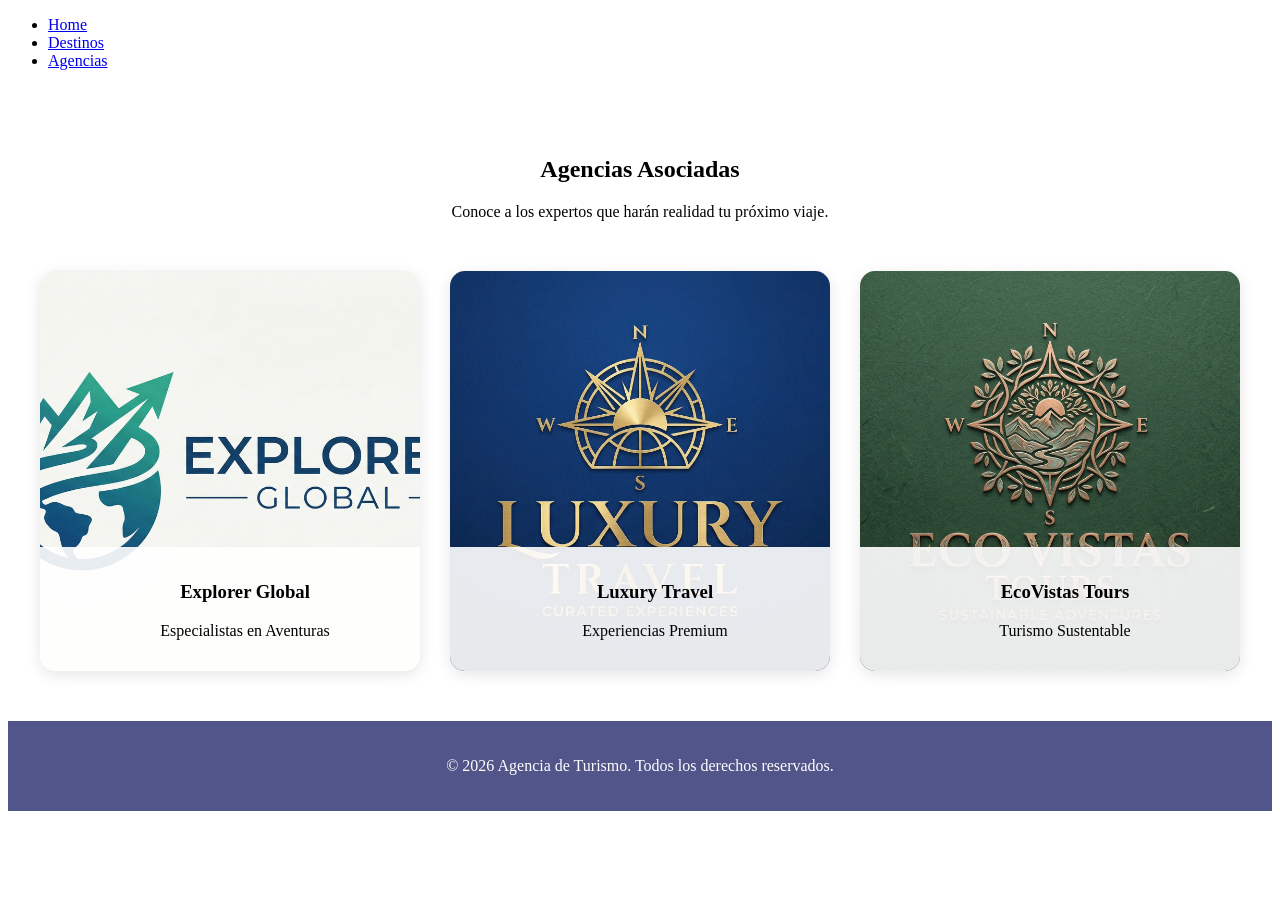
==== vistas/agencias.html @ d2ac1f7f "Agregada página de agencias con efecto flip y sistema de rating" ====
<!DOCTYPE html>
<html lang="es">
<head>
    <meta charset="UTF-8">
    <meta name="viewport" content="width=device-width, initial-scale=1.0">
    <title>Nuestras Agencias - Turismo</title>
    <!-- Mantenemos coherencia con los estilos base -->
    <link rel="stylesheet" href="../css/home.css">
    <link rel="stylesheet" href="../css/footer.css">
    <link rel="stylesheet" href="../css/agencias.css">
    <!-- FontAwesome para las estrellas e iconos -->
    <link rel="stylesheet" href="https://cdnjs.cloudflare.com/ajax/libs/font-awesome/6.4.0/css/all.min.css">
</head>
<body>
    <header>
        <nav>
            <ul>
                <li><a href="home.html">Home</a></li>
                <li><a href="destinos.html">Destinos</a></li>
                <li><a href="#">Agencias</a></li>
            </ul>
        </nav>
    </header>

    <main class="contenedor-agencias">
        <section class="titulo-seccion">
            <h1>Agencias Asociadas</h1>
            <p>Conoce a los expertos que harán realidad tu próximo viaje.</p>
        </section>

        <section class="grid-agencias">
            
            <!-- Agencia 1 -->
            <article class="flip-card">
                <div class="flip-card-inner">
                    <!-- Frente de la tarjeta -->
                    <div class="flip-card-front">
                        <img src="../recursos/imagenes/agencia1.jpg" alt="Agencia Explorer">
                        <div class="info-front">
                            <h3>Explorer Global</h3>
                            <p>Especialistas en Aventuras</p>
                        </div>
                    </div>
                    <!-- Dorso de la tarjeta -->
                    <div class="flip-card-back">
                        <h3>Detalles de Agencia</h3>
                        <ul>
                            <li><i class="fas fa-map-marker-alt"></i> Buenos Aires, ARG</li>
                            <li><i class="fas fa-plane"></i> +500 destinos</li>
                            <li><i class="fas fa-clock"></i> Lun - Vie: 9h a 18h</li>
                        </ul>
                        
                        <!-- Sistema de Rating CSS -->
                        <div class="rating-sistema">
                            <p>Calificación:</p>
                            <div class="estrellas">
                                <input type="radio" name="rating1" id="star1-5"><label for="star1-5">★</label>
                                <input type="radio" name="rating1" id="star1-4"><label for="star1-4">★</label>
                                <input type="radio" name="rating1" id="star1-3" checked><label for="star1-3">★</label>
                                <input type="radio" name="rating1" id="star1-2"><label for="star1-2">★</label>
                                <input type="radio" name="rating1" id="star1-1"><label for="star1-1">★</label>
                            </div>
                        </div>
                        <button class="btn-contacto">Contactar</button>
                    </div>
                </div>
            </article>

            <!-- Agencia 2 -->
            <article class="flip-card">
                <div class="flip-card-inner">
                    <div class="flip-card-front">
                        <img src="../recursos/imagenes/agencia2.jpg" alt="Agencia Luxury">
                        <div class="info-front">
                            <h3>Luxury Travel</h3>
                            <p>Experiencias Premium</p>
                        </div>
                    </div>
                    <div class="flip-card-back">
                        <h3>Detalles de Agencia</h3>
                        <ul>
                            <li><i class="fas fa-map-marker-alt"></i> Madrid, ESP</li>
                            <li><i class="fas fa-crown"></i> Hoteles 5 Estrellas</li>
                            <li><i class="fas fa-headset"></i> Soporte 24/7</li>
                        </ul>
                        <div class="rating-sistema">
                            <p>Calificación:</p>
                            <div class="estrellas">
                                <input type="radio" name="rating2" id="star2-5"><label for="star2-5">★</label>
                                <input type="radio" name="rating2" id="star2-4" checked><label for="star2-4">★</label>
                                <input type="radio" name="rating2" id="star2-3"><label for="star2-3">★</label>
                                <input type="radio" name="rating2" id="star2-2"><label for="star2-2">★</label>
                                <input type="radio" name="rating2" id="star2-1"><label for="star2-1">★</label>
                            </div>
                        </div>
                        <button class="btn-contacto">Contactar</button>
                    </div>
                </div>
            </article>
        

            <article class="flip-card">
                <div class="flip-card-inner">
                    <div class="flip-card-front">
                        <img src="../recursos/imagenes/agencia3.jpg" alt="Agencia EcoVistas">
                        <div class="info-front">
                            <h3>EcoVistas Tours</h3>
                            <p>Turismo Sustentable</p>
                        </div>
                    </div>
                    <div class="flip-card-back">
                        <h3>Detalles de Agencia</h3>
                        <ul>
                            <li><i class="fas fa-map-marker-alt"></i> San José, CRI</li>
                            <li><i class="fas fa-leaf"></i> Carbono Neutral</li>
                            <li><i class="fas fa-tree"></i> Guías Certificados</li>
                        </ul>
                        <div class="rating-sistema">
                            <p>Calificación:</p>
                            <div class="estrellas">
                                <input type="radio" name="rating3" id="star3-5" checked><label for="star3-5">★</label>
                                <input type="radio" name="rating3" id="star3-4"><label for="star3-4">★</label>
                                <input type="radio" name="rating3" id="star3-3"><label for="star3-3">★</label>
                                <input type="radio" name="rating3" id="star3-2"><label for="star3-2">★</label>
                                <input type="radio" name="rating3" id="star3-1"><label for="star3-1">★</label>
                            </div>
                        </div>
                        <button class="btn-contacto">Contactar</button>
                    </div>
                </div>
            </article>

        </section>
    </main>

    <footer class="footer-contenedor">
        <!-- Reutilizar el contenido del footer del home -->
        <p>&copy; 2026 Agencia de Turismo. Todos los derechos reservados.</p>
    </footer>
</body>
</html>
---- css/home.css ----
.hero {
    position: relative;
    height: 50vh;
    overflow: hidden;
    display: flex;
    align-items: center;
    justify-content: center;
    text-align: center;
}

.video-hero {
    position: absolute;
    top: 0;
    left: 0;
    width: 100%;
    height: 100%;
    object-fit: cover;
    z-index: -1;
}

.hero-contenido {
    color: white;
    text-shadow: 2px 2px 5px rgba(0, 0, 0, 0.7);

    animation: subirYDesvanecer 1.5s ease-out forwards;

    opacity: 0;
    transform: translateY(60px);
}

@keyframes subirYDesvanecer {
    0% {
        opacity: 0;
        transform: translateY(60px);
    }

    100% {
        opacity: 1;
        transform: translateY(0);
    }
}

.btn {
    background-color: #37393a;
    color: white;
    border: none;
    padding: 8px 16px;
    border-radius: 6px;
    cursor: pointer;
    font-weight: bold;
    font-family: inherit;
    transition: background-color 0.2s ease, transform 0.1s ease;
}
---- css/footer.css ----
.footer-contenedor {
    background-color: #515589;
    color: white;
    padding: 20px;
    text-align: center;
}

.mapa-contenedor {
    width: 100%;
    height: 400px;
    overflow: hidden;
}

.mapa-contenedor iframe {
    width: 100%;
    height: 100%;
    border: 0;
}
---- css/agencias.css ----
.contenedor-agencias {
    padding: 50px 20px;
    max-width: 1200px;
    margin: 0 auto;
}

.titulo-seccion {
    text-align: center;
    margin-bottom: 50px;
}

.grid-agencias {
    display: grid;
   
    grid-template-columns: repeat(auto-fit, minmax(300px, 1fr));
    gap: 30px;
    justify-content: center; /* Centra las tarjetas si sobra espacio */
}
/* =========================================
   EFECTO FLIP CARD
   ========================================= */
.flip-card {
    background-color: transparent;
    width: 100%;
    height: 400px;
    perspective: 1000px; /* Necesario para el efecto 3D */
}

.flip-card-inner {
    position: relative;
    width: 100%;
    height: 100%;
    text-align: center;
    transition: transform 0.8s;
    transform-style: preserve-3d;
}

.flip-card:hover .flip-card-inner {
    transform: rotateY(180deg);
}

.flip-card-front, .flip-card-back {
    position: absolute;
    width: 100%;
    height: 100%;
    -webkit-backface-visibility: hidden; /* Oculta la parte de atrás al girar */
    backface-visibility: hidden;
    border-radius: 15px;
    box-shadow: 0 4px 15px rgba(0,0,0,0.1);
    overflow: hidden;
}

.flip-card-front {
    background-color: #fff;
    color: black;
}

.flip-card-front img {
    width: 100%;
    height: 100%;
    object-fit: cover;
}

.info-front {
    position: absolute;
    bottom: 0;
    width: 100%;
    background: rgba(255, 255, 255, 0.9);
    padding: 15px;
}

.flip-card-back {
    background-color: #007bff;
    color: white;
    transform: rotateY(180deg);
    padding: 30px;
    display: flex;
    flex-direction: column;
    justify-content: center;
    align-items: center;
}

.flip-card-back h3 { margin-bottom: 20px; }

.flip-card-back ul {
    list-style: none;
    padding: 0;
    text-align: left;
    margin-bottom: 25px;
}

.flip-card-back li {
    margin-bottom: 10px;
    font-size: 0.95em;
}

.flip-card-back li i { margin-right: 10px; }

/* =========================================
   SISTEMA DE RATING (STARS)
   ========================================= */
.rating-sistema {
    margin-bottom: 20px;
}

.estrellas {
    display: flex;
    flex-direction: row-reverse; /* Para que el hover funcione de izquierda a derecha */
    justify-content: center;
}

.estrellas input {
    display: none;
}

.estrellas label {
    font-size: 30px;
    color: #ffd700;
    cursor: pointer;
    transition: color 0.2s, transform 0.2s;
}

/* Animación al hacer hover o seleccionar */
.estrellas label:hover,
.estrellas label:hover ~ label,
.estrellas input:checked ~ label {
    color: #ff9800;
    transform: scale(1.2);
}

/* =========================================
   BOTONES
   ========================================= */
.btn-contacto {
    padding: 10px 25px;
    background: white;
    color: #007bff;
    border: none;
    border-radius: 25px;
    font-weight: bold;
    cursor: pointer;
    transition: background 0.3s;
}

.btn-contacto:hover {
    background: #f0f0f0;
}
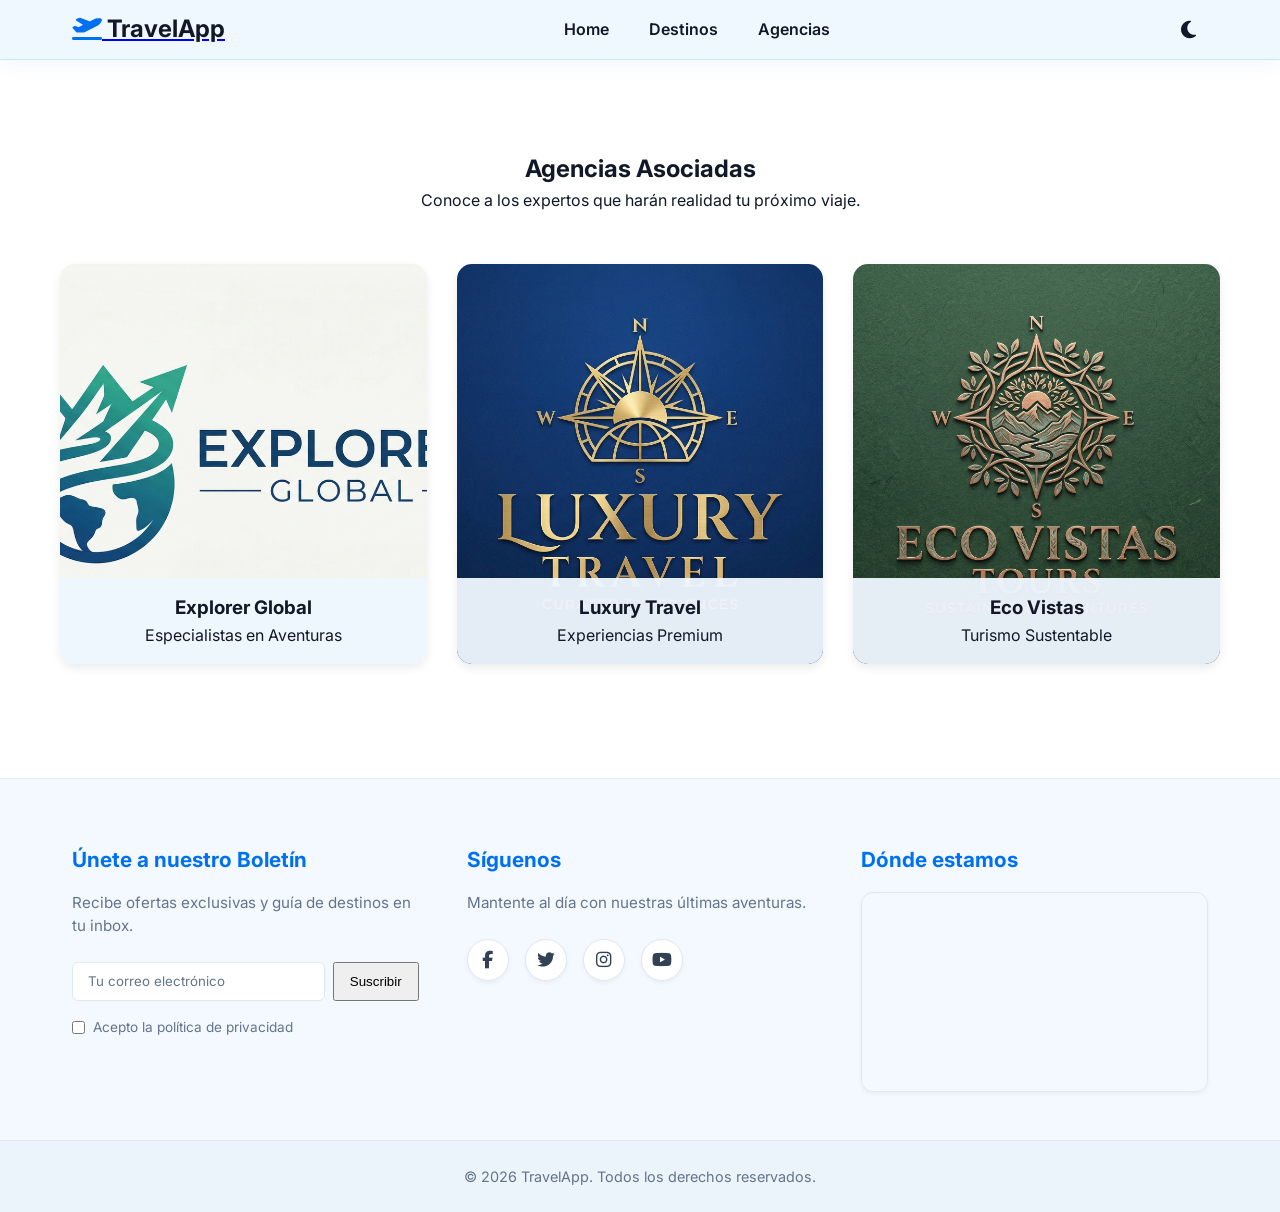
==== commit a968d799: "Se añade el estilo a las paginas de destinos y agencias" ====
--- a/vistas/agencias.html
+++ b/vistas/agencias.html
@@ -4,44 +4,54 @@
     <meta charset="UTF-8">
     <meta name="viewport" content="width=device-width, initial-scale=1.0">
     <title>Nuestras Agencias - Turismo</title>
-    <!-- Mantenemos coherencia con los estilos base -->
-    <link rel="stylesheet" href="../css/home.css">
+    <!-- Estilos base, navegación y footer del Home -->
+    <link rel="stylesheet" href="../css/general.css">
+    <link rel="stylesheet" href="../css/nav.css">
+    <link rel="stylesheet" href="../css/agencias.css">
     <link rel="stylesheet" href="../css/footer.css">
-    <link rel="stylesheet" href="../css/agencias.css">
-    <!-- FontAwesome para las estrellas e iconos -->
     <link rel="stylesheet" href="https://cdnjs.cloudflare.com/ajax/libs/font-awesome/6.4.0/css/all.min.css">
+    <!-- Script de Modo Oscuro -->
+    <script src="../scripts/modo-oscuro.js" defer></script>
 </head>
 <body>
     <header>
-        <nav>
-            <ul>
-                <li><a href="home.html">Home</a></li>
-                <li><a href="destinos.html">Destinos</a></li>
-                <li><a href="#">Agencias</a></li>
-            </ul>
+        <nav class="nav-principal">
+            <div class="nav-container">
+                <a href="home.html" class="logo">
+                    <!-- Puedes poner un icono o imagen de logo aca -->
+                    <h2><i class="fas fa-plane-departure" style="color: var(--primary-color);"></i> TravelApp</h2>
+                </a>
+                <ul class="nav-links">
+                    <li><a href="home.html">Home</a></li>
+                    <li><a href="destinos.html">Destinos</a></li>
+                    <li><a href="agencias.html">Agencias</a></li>
+                </ul>
+                <div class="nav-acciones">
+                    <button class="btn-tema" id="btn-tema" aria-label="Cambiar modo de tema">
+                        <i class="fas fa-moon"></i>
+                    </button>
+                </div>
+            </div>
         </nav>
     </header>
 
-    <main class="contenedor-agencias">
+    <main class="contenedor-agencias" style="margin-top: 100px;">
         <section class="titulo-seccion">
             <h1>Agencias Asociadas</h1>
             <p>Conoce a los expertos que harán realidad tu próximo viaje.</p>
         </section>
 
         <section class="grid-agencias">
-            
             <!-- Agencia 1 -->
             <article class="flip-card">
                 <div class="flip-card-inner">
-                    <!-- Frente de la tarjeta -->
                     <div class="flip-card-front">
-                        <img src="../recursos/imagenes/agencia1.jpg" alt="Agencia Explorer">
+                        <img src="../recursos/imagenes/agencia1.jpg" alt="Agencia Explorer" onerror="this.src='https://images.unsplash.com/photo-1522202176988-66273c2fd55f?q=80&w=600'">
                         <div class="info-front">
                             <h3>Explorer Global</h3>
                             <p>Especialistas en Aventuras</p>
                         </div>
                     </div>
-                    <!-- Dorso de la tarjeta -->
                     <div class="flip-card-back">
                         <h3>Detalles de Agencia</h3>
                         <ul>
@@ -49,16 +59,14 @@
                             <li><i class="fas fa-plane"></i> +500 destinos</li>
                             <li><i class="fas fa-clock"></i> Lun - Vie: 9h a 18h</li>
                         </ul>
-                        
-                        <!-- Sistema de Rating CSS -->
                         <div class="rating-sistema">
                             <p>Calificación:</p>
                             <div class="estrellas">
-                                <input type="radio" name="rating1" id="star1-5"><label for="star1-5">★</label>
-                                <input type="radio" name="rating1" id="star1-4"><label for="star1-4">★</label>
-                                <input type="radio" name="rating1" id="star1-3" checked><label for="star1-3">★</label>
-                                <input type="radio" name="rating1" id="star1-2"><label for="star1-2">★</label>
-                                <input type="radio" name="rating1" id="star1-1"><label for="star1-1">★</label>
+                                <input type="radio" name="r1" id="e5-1"><label for="e5-1">★</label>
+                                <input type="radio" name="r1" id="e4-1"><label for="e4-1">★</label>
+                                <input type="radio" name="r1" id="e3-1" checked><label for="e3-1">★</label>
+                                <input type="radio" name="r1" id="e2-1"><label for="e2-1">★</label>
+                                <input type="radio" name="r1" id="e1-1"><label for="e1-1">★</label>
                             </div>
                         </div>
                         <button class="btn-contacto">Contactar</button>
@@ -70,7 +78,7 @@
             <article class="flip-card">
                 <div class="flip-card-inner">
                     <div class="flip-card-front">
-                        <img src="../recursos/imagenes/agencia2.jpg" alt="Agencia Luxury">
+                        <img src="../recursos/imagenes/agencia2.jpg" alt="Agencia Luxury" onerror="this.src='https://images.unsplash.com/photo-1556761175-5973dc0f32b7?q=80&w=600'">
                         <div class="info-front">
                             <h3>Luxury Travel</h3>
                             <p>Experiencias Premium</p>
@@ -86,43 +94,11 @@
                         <div class="rating-sistema">
                             <p>Calificación:</p>
                             <div class="estrellas">
-                                <input type="radio" name="rating2" id="star2-5"><label for="star2-5">★</label>
-                                <input type="radio" name="rating2" id="star2-4" checked><label for="star2-4">★</label>
-                                <input type="radio" name="rating2" id="star2-3"><label for="star2-3">★</label>
-                                <input type="radio" name="rating2" id="star2-2"><label for="star2-2">★</label>
-                                <input type="radio" name="rating2" id="star2-1"><label for="star2-1">★</label>
-                            </div>
-                        </div>
-                        <button class="btn-contacto">Contactar</button>
-                    </div>
-                </div>
-            </article>
-        
-
-            <article class="flip-card">
-                <div class="flip-card-inner">
-                    <div class="flip-card-front">
-                        <img src="../recursos/imagenes/agencia3.jpg" alt="Agencia EcoVistas">
-                        <div class="info-front">
-                            <h3>EcoVistas Tours</h3>
-                            <p>Turismo Sustentable</p>
-                        </div>
-                    </div>
-                    <div class="flip-card-back">
-                        <h3>Detalles de Agencia</h3>
-                        <ul>
-                            <li><i class="fas fa-map-marker-alt"></i> San José, CRI</li>
-                            <li><i class="fas fa-leaf"></i> Carbono Neutral</li>
-                            <li><i class="fas fa-tree"></i> Guías Certificados</li>
-                        </ul>
-                        <div class="rating-sistema">
-                            <p>Calificación:</p>
-                            <div class="estrellas">
-                                <input type="radio" name="rating3" id="star3-5" checked><label for="star3-5">★</label>
-                                <input type="radio" name="rating3" id="star3-4"><label for="star3-4">★</label>
-                                <input type="radio" name="rating3" id="star3-3"><label for="star3-3">★</label>
-                                <input type="radio" name="rating3" id="star3-2"><label for="star3-2">★</label>
-                                <input type="radio" name="rating3" id="star3-1"><label for="star3-1">★</label>
+                                <input type="radio" name="r2" id="e5-2" checked><label for="e5-2">★</label>
+                                <input type="radio" name="r2" id="e4-2"><label for="e4-2">★</label>
+                                <input type="radio" name="r2" id="e3-2"><label for="e3-2">★</label>
+                                <input type="radio" name="r2" id="e2-2"><label for="e2-2">★</label>
+                                <input type="radio" name="r2" id="e1-2"><label for="e1-2">★</label>
                             </div>
                         </div>
                         <button class="btn-contacto">Contactar</button>
@@ -130,12 +106,78 @@
                 </div>
             </article>
 
+            <!-- Agencia 3 -->
+            <article class="flip-card">
+                <div class="flip-card-inner">
+                    <div class="flip-card-front">
+                        <img src="../recursos/imagenes/agencia3.jpg" alt="Agencia EcoVistas" onerror="this.src='https://images.unsplash.com/photo-1469854523086-cc02fe5d8800?q=80&w=600'">
+                        <div class="info-front">
+                            <h3>Eco Vistas</h3>
+                            <p>Turismo Sustentable</p>
+                        </div>
+                    </div>
+                    <div class="flip-card-back">
+                        <h3>Detalles de Agencia</h3>
+                        <ul>
+                            <li><i class="fas fa-map-marker-alt"></i> San José, CR</li>
+                            <li><i class="fas fa-leaf"></i> 100% Ecológico</li>
+                            <li><i class="fas fa-users"></i> Grupos reducidos</li>
+                        </ul>
+                        <div class="rating-sistema">
+                            <p>Calificación:</p>
+                            <div class="estrellas">
+                                <input type="radio" name="r3" id="e5-3"><label for="e5-3">★</label>
+                                <input type="radio" name="r3" id="e4-3" checked><label for="e4-3">★</label>
+                                <input type="radio" name="r3" id="e3-3"><label for="e3-3">★</label>
+                                <input type="radio" name="r3" id="e2-3"><label for="e2-3">★</label>
+                                <input type="radio" name="r3" id="e1-3"><label for="e1-3">★</label>
+                            </div>
+                        </div>
+                        <button class="btn-contacto">Contactar</button>
+                    </div>
+                </div>
+            </article>
         </section>
     </main>
 
-    <footer class="footer-contenedor">
-        <!-- Reutilizar el contenido del footer del home -->
-        <p>&copy; 2026 Agencia de Turismo. Todos los derechos reservados.</p>
+    <footer class="footer-principal">
+        <div class="footer-container">
+            <div class="footer-seccion footer-boletin">
+                <h3>Únete a nuestro Boletín</h3>
+                <p>Recibe ofertas exclusivas y guía de destinos en tu inbox.</p>
+                <form class="form-boletin">
+                    <div class="input-grupo">
+                        <input type="email" placeholder="Tu correo electrónico" required>
+                        <button type="submit" class="btn" style="padding: 10px 15px;">Suscribir</button>
+                    </div>
+                    <label class="checkbox-grupo">
+                        <input type="checkbox" required>
+                        Acepto la política de privacidad
+                    </label>
+                </form>
+            </div>
+            
+            <div class="footer-seccion footer-social">
+                <h3>Síguenos</h3>
+                <p>Mantente al día con nuestras últimas aventuras.</p>
+                <div class="redes-sociales">
+                    <a href="#" class="btn-icon"><i class="fab fa-facebook-f"></i></a>
+                    <a href="#" class="btn-icon"><i class="fab fa-twitter"></i></a>
+                    <a href="#" class="btn-icon"><i class="fab fa-instagram"></i></a>
+                    <a href="#" class="btn-icon"><i class="fab fa-youtube"></i></a>
+                </div>
+            </div>
+
+            <div class="footer-seccion footer-mapa">
+                <h3>Dónde estamos</h3>
+                <div class="mapa-contenedor">
+                    <iframe src="https://www.google.com/maps/embed?pb=!1m18!1m12!1m3!1d13136.06691436155!2d-58.3815704!3d-34.603722!2m3!1f0!2f0!3f0!3m2!1i1024!2i768!4f13.1!3m3!1m2!1s0x95bccacf739efad3%3A0xe543fa0032e3a58e!2sObelisco!5e0!3m2!1ses!2sar!4v1714102875143!5m2!1ses!2sar" allowfullscreen="" loading="lazy"></iframe>
+                </div>
+            </div>
+        </div>
+        <div class="footer-bottom">
+            <p>&copy; 2026 TravelApp. Todos los derechos reservados.</p>
+        </div>
     </footer>
 </body>
 </html>
--- a/css/general.css
+++ b/css/general.css
@@ -0,0 +1,83 @@
+@import url('https://fonts.googleapis.com/css2?family=Inter:wght@300;400;600;700&display=swap');
+
+/* =========================================================================
+   GENERAL.CSS - CONFIGURACIÓN BASE Y TEMA CLARO 
+   ========================================================================= */
+* {
+    margin: 0;
+    padding: 0;
+    box-sizing: border-box;
+}
+
+:root {
+    --primary-color: #0070f3;
+    --primary-hover: #0051a8;
+    --secondary-color: #f7f9fc;
+    --accent-color: #ff3366;
+    --bg-color: #ffffff;
+    --surface-color: #f4f7fb;
+    --text-main: #111827;
+    --text-muted: #6b7280;
+    --border-color: #e5e7eb;
+    --shadow-sm: 0 2px 4px rgba(0, 0, 0, 0.05);
+    --shadow-md: 0 4px 10px rgba(0, 0, 0, 0.08);
+    --shadow-lg: 0 10px 25px rgba(0, 0, 0, 0.1);
+    --header-bg: rgba(240, 248, 255, 0.95);
+    --footer-bg: #f4f9ff;
+    --footer-text-main: #334155;
+    --footer-text-muted: #64748b;
+    --footer-border: #e2e8f0;
+    --footer-surface: #ffffff;
+    --footer-bottom-bg: #ebf3fb;
+    --card-bg: #ffffff;
+    --card-border: #eeeeee;
+    --accent-red: #e63946;
+    --font-family: 'Inter', -apple-system, BlinkMacSystemFont, "Segoe UI", Roboto, sans-serif;
+    --transition-speed: 0.3s;
+}
+
+body {
+    font-family: var(--font-family);
+    background-color: var(--bg-color);
+    color: var(--text-main);
+    line-height: 1.6;
+    /* Transición suave para cuando se cambie tema */
+    transition: background-color var(--transition-speed) ease, color var(--transition-speed) ease;
+}
+
+h1,
+h2,
+h3,
+h4,
+h5,
+h6 {
+    color: var(--text-main);
+    font-weight: 700;
+}
+
+/* =========================================================================
+   TEMA OSCURO
+   Sobrescribe todas las variables claras anteriores
+   ========================================================================= */
+[data-theme="dark"] {
+    --primary-color: #3b82f6;
+    --primary-hover: #60a5fa;
+    --bg-color: #0f172a;
+    --surface-color: #1e293b;
+    --text-main: #f8fafc;
+    --text-muted: #94a3b8;
+    --border-color: #334155;
+    --shadow-sm: 0 2px 4px rgba(0, 0, 0, 0.3);
+    --shadow-md: 0 4px 10px rgba(0, 0, 0, 0.4);
+    --shadow-lg: 0 10px 25px rgba(0, 0, 0, 0.5);
+    --header-bg: rgba(15, 23, 42, 0.85);
+    --footer-bg: #0b1120;
+    --footer-text-main: #e2e8f0;
+    --footer-text-muted: #64748b;
+    --footer-border: #1e293b;
+    --footer-surface: #1e293b;
+    --footer-bottom-bg: #020617;
+    --card-bg: #1e293b;
+    --card-border: #334155;
+    --accent-red: #f87171;
+}
--- a/css/nav.css
+++ b/css/nav.css
@@ -0,0 +1,98 @@
+.nav-principal {
+    background-color: var(--header-bg);
+    backdrop-filter: blur(10px);
+    -webkit-backdrop-filter: blur(10px);
+    position: fixed;
+    width: 100%;
+    top: 0;
+    z-index: 1000;
+    box-shadow: 0 4px 20px rgba(0, 112, 243, 0.06);
+    border-bottom: 1px solid rgba(0, 112, 243, 0.15);
+    transition: all var(--transition-speed) ease;
+}
+
+.nav-container {
+    max-width: 1200px;
+    margin: 0 auto;
+    padding: 0.6rem 2rem;
+    display: flex;
+    justify-content: space-between;
+    align-items: center;
+}
+
+.logo {
+    display: flex;
+    align-items: center;
+}
+
+.logo img {
+    height: 48px;
+    width: auto;
+    object-fit: contain;
+    transition: transform 0.3s ease;
+}
+
+.logo:hover img {
+    transform: scale(1.04);
+}
+
+.nav-links {
+    list-style: none;
+    display: flex;
+    align-items: center;
+    gap: 2.5rem;
+}
+
+.nav-links li a {
+    text-decoration: none;
+    color: var(--text-main);
+    font-weight: 600;
+    font-size: 1rem;
+    position: relative;
+    padding: 0.5rem 0;
+    transition: color var(--transition-speed) ease;
+}
+
+.nav-links li a:hover {
+    color: var(--primary-color);
+}
+
+.nav-links li a::after {
+    content: '';
+    position: absolute;
+    width: 0;
+    height: 2px;
+    bottom: 0;
+    left: 0;
+    background-color: var(--primary-color);
+    transition: width 0.3s ease;
+}
+
+.nav-links li a:hover::after {
+    width: 100%;
+}
+
+.nav-acciones {
+    display: flex;
+    align-items: center;
+}
+
+.btn-tema {
+    background-color: transparent;
+    color: var(--text-main);
+    border: none;
+    font-size: 1.25rem;
+    cursor: pointer;
+    width: 40px;
+    height: 40px;
+    border-radius: 50%;
+    display: flex;
+    align-items: center;
+    justify-content: center;
+    transition: background-color var(--transition-speed), transform 0.2s ease, color var(--transition-speed);
+}
+
+.btn-tema:hover {
+    background-color: var(--border-color);
+    transform: scale(1.1);
+}
--- a/css/agencias.css
+++ b/css/agencias.css
@@ -1,4 +1,3 @@
-
 .contenedor-agencias {
     padding: 50px 20px;
     max-width: 1200px;
@@ -17,6 +16,7 @@
     gap: 30px;
     justify-content: center; /* Centra las tarjetas si sobra espacio */
 }
+
 /* =========================================
    EFECTO FLIP CARD
    ========================================= */
@@ -47,13 +47,13 @@
     -webkit-backface-visibility: hidden; /* Oculta la parte de atrás al girar */
     backface-visibility: hidden;
     border-radius: 15px;
-    box-shadow: 0 4px 15px rgba(0,0,0,0.1);
+    box-shadow: var(--shadow-md);
     overflow: hidden;
 }
 
 .flip-card-front {
-    background-color: #fff;
-    color: black;
+    background-color: var(--card-bg);
+    color: var(--text-main);
 }
 
 .flip-card-front img {
@@ -66,12 +66,14 @@
     position: absolute;
     bottom: 0;
     width: 100%;
-    background: rgba(255, 255, 255, 0.9);
+    background: var(--header-bg);
     padding: 15px;
+    color: var(--text-main);
+    transition: background 0.3s;
 }
 
 .flip-card-back {
-    background-color: #007bff;
+    background-color: var(--primary-color);
     color: white;
     transform: rotateY(180deg);
     padding: 30px;
@@ -135,14 +137,16 @@
 .btn-contacto {
     padding: 10px 25px;
     background: white;
-    color: #007bff;
+    color: var(--primary-color);
     border: none;
     border-radius: 25px;
     font-weight: bold;
+    font-family: var(--font-family);
     cursor: pointer;
-    transition: background 0.3s;
+    transition: background 0.3s, transform 0.3s;
 }
 
 .btn-contacto:hover {
     background: #f0f0f0;
+    transform: translateY(-2px);
 }
--- a/css/footer.css
+++ b/css/footer.css
@@ -1,18 +1,127 @@
-.footer-contenedor {
-    background-color: #515589;
+.footer-principal {
+    background-color: var(--footer-bg);
+    color: var(--footer-text-main);
+    border-top: 1px solid var(--footer-border);
+    padding-top: 4rem;
+    font-family: var(--font-family, inherit);
+    margin-top: 4rem;
+    transition: background-color var(--transition-speed) ease, color var(--transition-speed) ease, border-color var(--transition-speed) ease;
+}
+
+.footer-container {
+    max-width: 1200px;
+    margin: 0 auto;
+    padding: 0 2rem;
+    display: grid;
+
+    grid-template-columns: repeat(auto-fit, minmax(300px, 1fr));
+    gap: 3rem;
+    margin-bottom: 3rem;
+}
+
+.footer-seccion h3 {
+    font-size: 1.3rem;
+    margin-bottom: 1rem;
+    color: var(--primary-color);
+}
+
+.footer-seccion p {
+    color: var(--footer-text-muted);
+    font-size: 0.95rem;
+    margin-bottom: 1.5rem;
+    line-height: 1.5;
+}
+
+.form-boletin .input-grupo {
+    display: flex;
+    margin-bottom: 1rem;
+    gap: 0.5rem;
+}
+
+.form-boletin input[type="email"] {
+    flex: 1;
+    padding: 10px 15px;
+    background-color: var(--footer-surface);
+    color: var(--footer-text-main);
+    border: 1px solid var(--footer-border);
+    border-radius: 6px;
+    font-family: inherit;
+    outline: none;
+    transition: all 0.3s;
+}
+
+.form-boletin input[type="email"]::placeholder {
+    color: var(--footer-text-muted);
+}
+
+.form-boletin input[type="email"]:focus {
+    border-color: var(--primary-color);
+    box-shadow: 0 0 0 2px rgba(0, 112, 243, 0.2);
+}
+
+.checkbox-grupo {
+    display: flex;
+    align-items: center;
+    gap: 0.5rem;
+    font-size: 0.85rem;
+    color: var(--footer-text-muted);
+}
+
+.checkbox-grupo input[type="checkbox"] {
+    accent-color: var(--primary-color);
+}
+
+.redes-sociales {
+    display: flex;
+    gap: 1rem;
+}
+
+.btn-icon {
+    display: flex;
+    align-items: center;
+    justify-content: center;
+    width: 42px;
+    height: 42px;
+    background-color: var(--footer-surface);
+    color: var(--footer-text-main);
+    border-radius: 50%;
+    text-decoration: none;
+    font-size: 1.1rem;
+    box-shadow: var(--shadow-sm);
+    border: 1px solid var(--footer-border);
+    transition: all 0.3s ease;
+}
+
+.btn-icon:hover {
+    background-color: var(--primary-color);
     color: white;
-    padding: 20px;
-    text-align: center;
+    transform: translateY(-4px);
+    border-color: var(--primary-color);
+    box-shadow: 0 6px 15px rgba(0, 112, 243, 0.3);
 }
 
 .mapa-contenedor {
     width: 100%;
-    height: 400px;
+    height: 200px;
+    border-radius: 12px;
     overflow: hidden;
+
+    box-shadow: var(--shadow-sm);
+    border: 1px solid var(--footer-border);
 }
 
 .mapa-contenedor iframe {
     width: 100%;
     height: 100%;
     border: 0;
+}
+
+.footer-bottom {
+    text-align: center;
+    padding: 1.5rem;
+    border-top: 1px solid var(--footer-border);
+    background-color: var(--footer-bottom-bg);
+    color: var(--footer-text-muted);
+    font-size: 0.9rem;
+    transition: background-color var(--transition-speed) ease;
 }
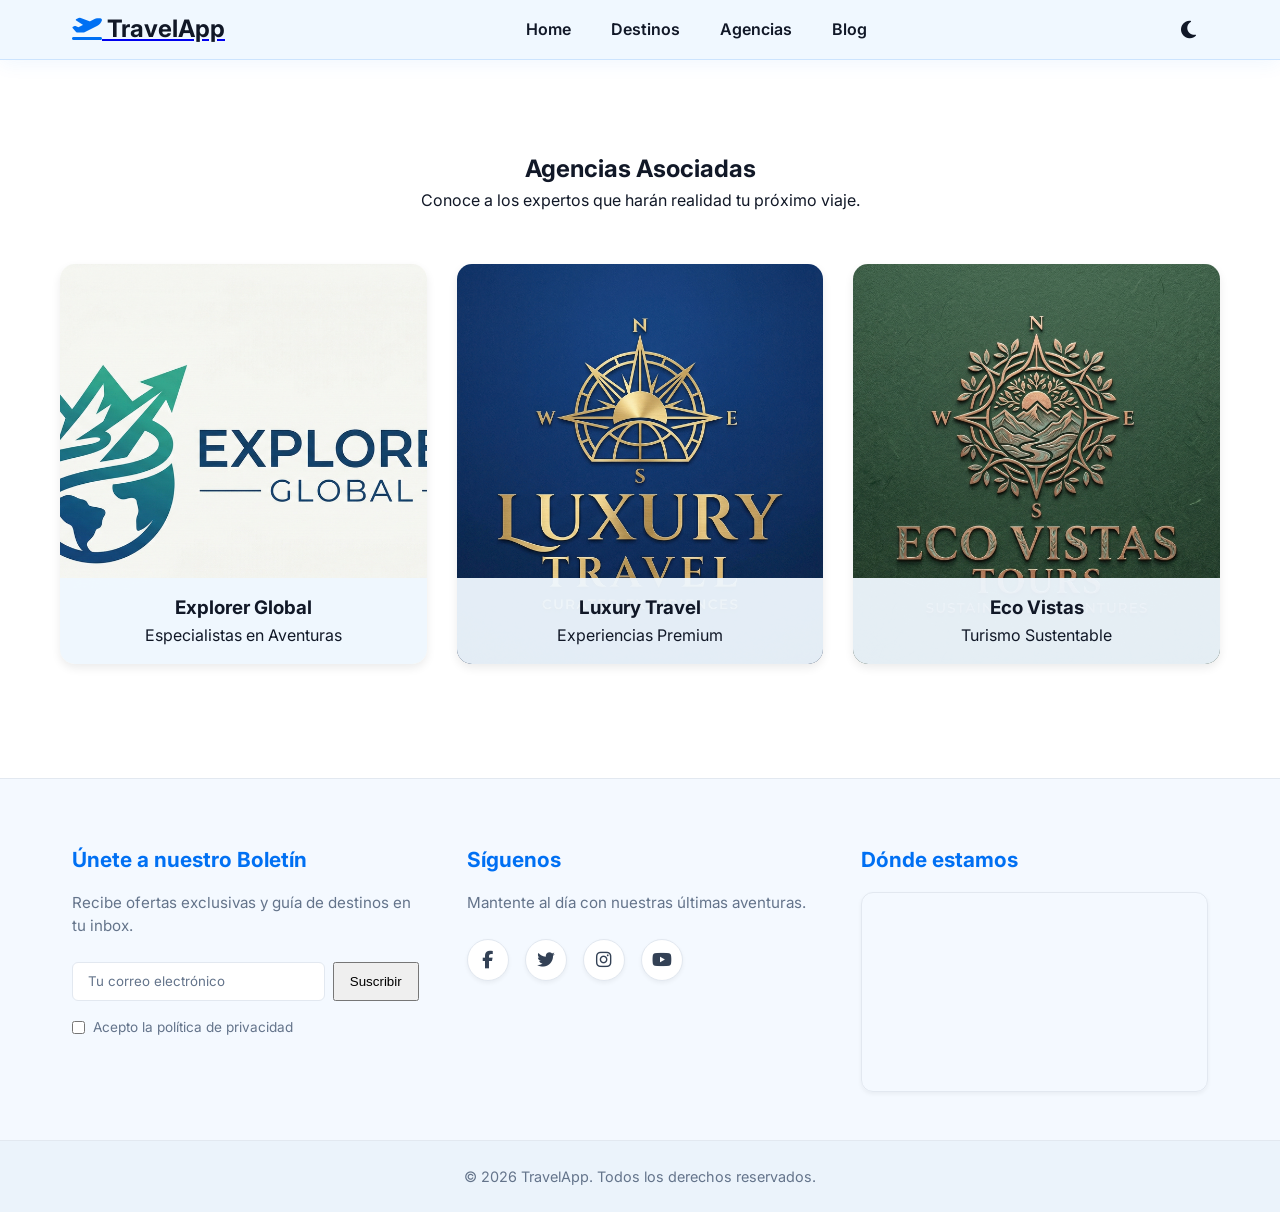
==== commit a2bf9b9a: "agregado blog tipo revista" ====
--- a/vistas/agencias.html
+++ b/vistas/agencias.html
@@ -25,6 +25,7 @@
                     <li><a href="home.html">Home</a></li>
                     <li><a href="destinos.html">Destinos</a></li>
                     <li><a href="agencias.html">Agencias</a></li>
+                    <li><a href="blog.html">Blog</a></li>
                 </ul>
                 <div class="nav-acciones">
                     <button class="btn-tema" id="btn-tema" aria-label="Cambiar modo de tema">
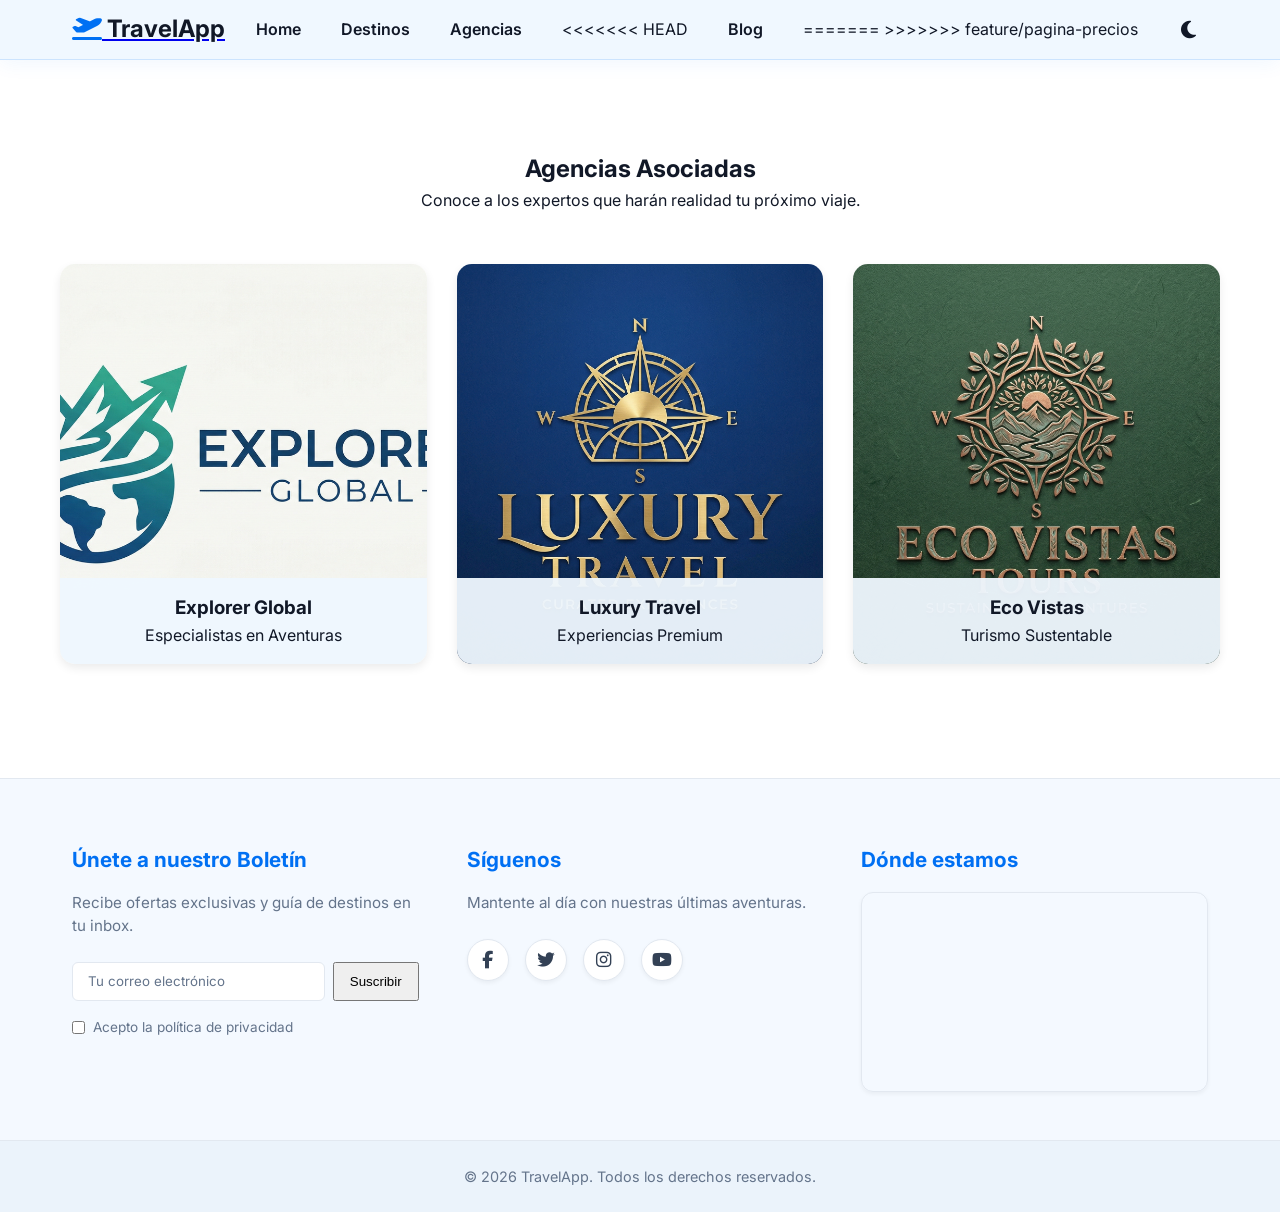
==== commit b9593bf8: "merge: integración definitiva de precios" ====
--- a/vistas/agencias.html
+++ b/vistas/agencias.html
@@ -25,7 +25,10 @@
                     <li><a href="home.html">Home</a></li>
                     <li><a href="destinos.html">Destinos</a></li>
                     <li><a href="agencias.html">Agencias</a></li>
+<<<<<<< HEAD
                     <li><a href="blog.html">Blog</a></li>
+=======
+>>>>>>> feature/pagina-precios
                 </ul>
                 <div class="nav-acciones">
                     <button class="btn-tema" id="btn-tema" aria-label="Cambiar modo de tema">
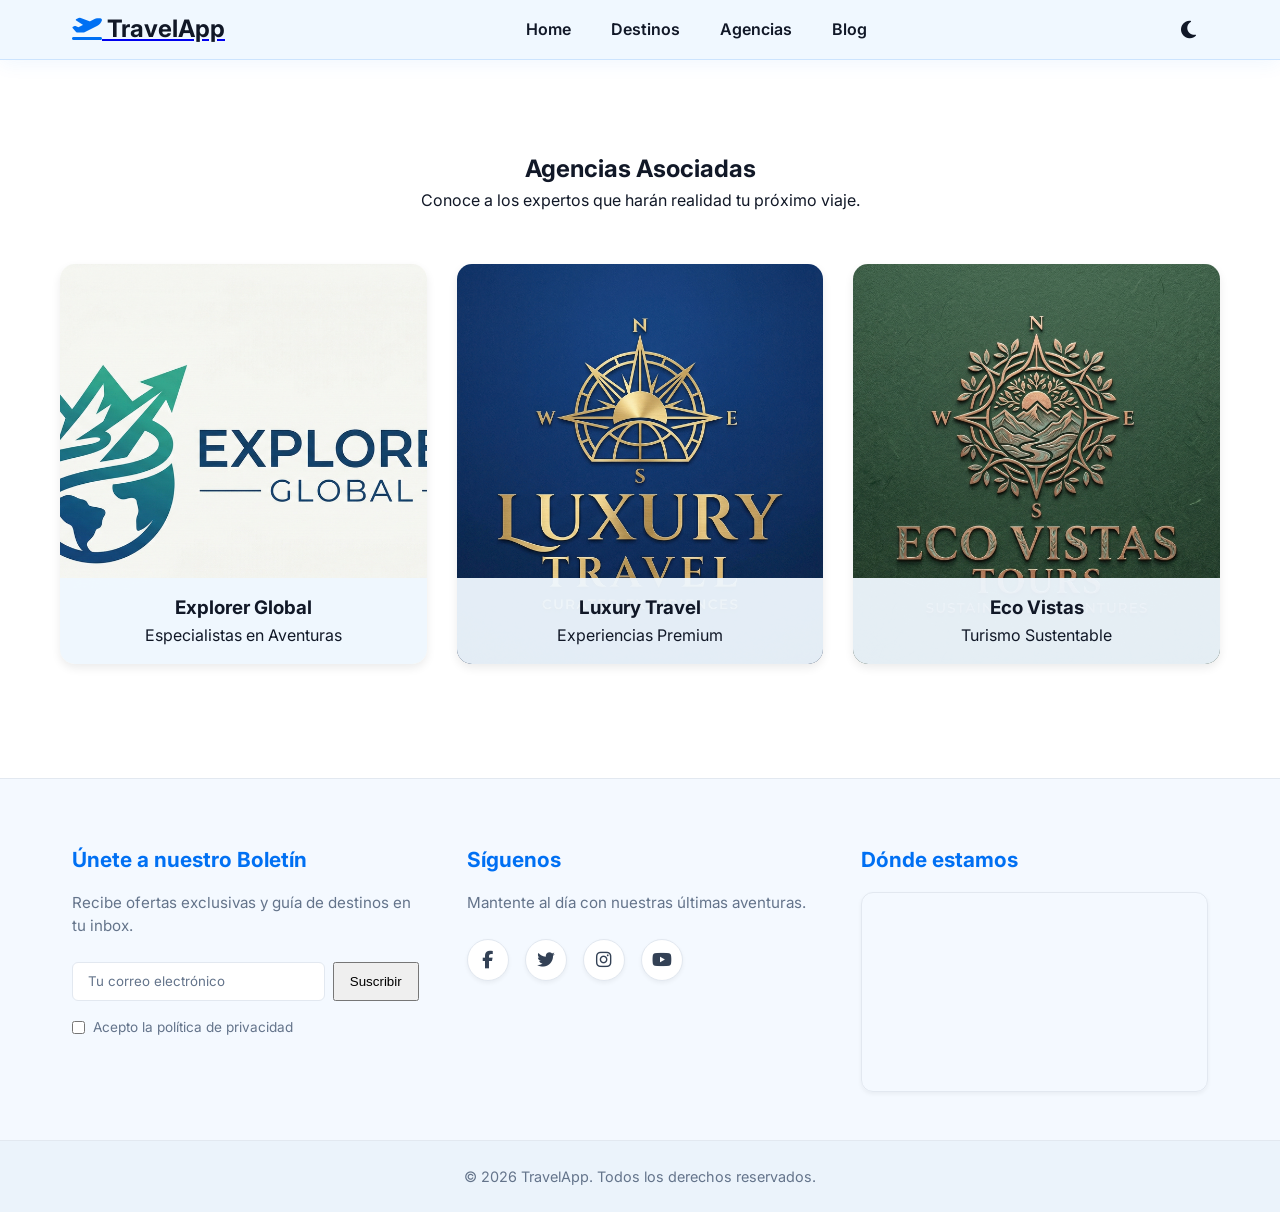
==== commit da1277fa: "solucion de bug pagina agencias" ====
--- a/vistas/agencias.html
+++ b/vistas/agencias.html
@@ -25,10 +25,8 @@
                     <li><a href="home.html">Home</a></li>
                     <li><a href="destinos.html">Destinos</a></li>
                     <li><a href="agencias.html">Agencias</a></li>
-<<<<<<< HEAD
                     <li><a href="blog.html">Blog</a></li>
-=======
->>>>>>> feature/pagina-precios
+
                 </ul>
                 <div class="nav-acciones">
                     <button class="btn-tema" id="btn-tema" aria-label="Cambiar modo de tema">
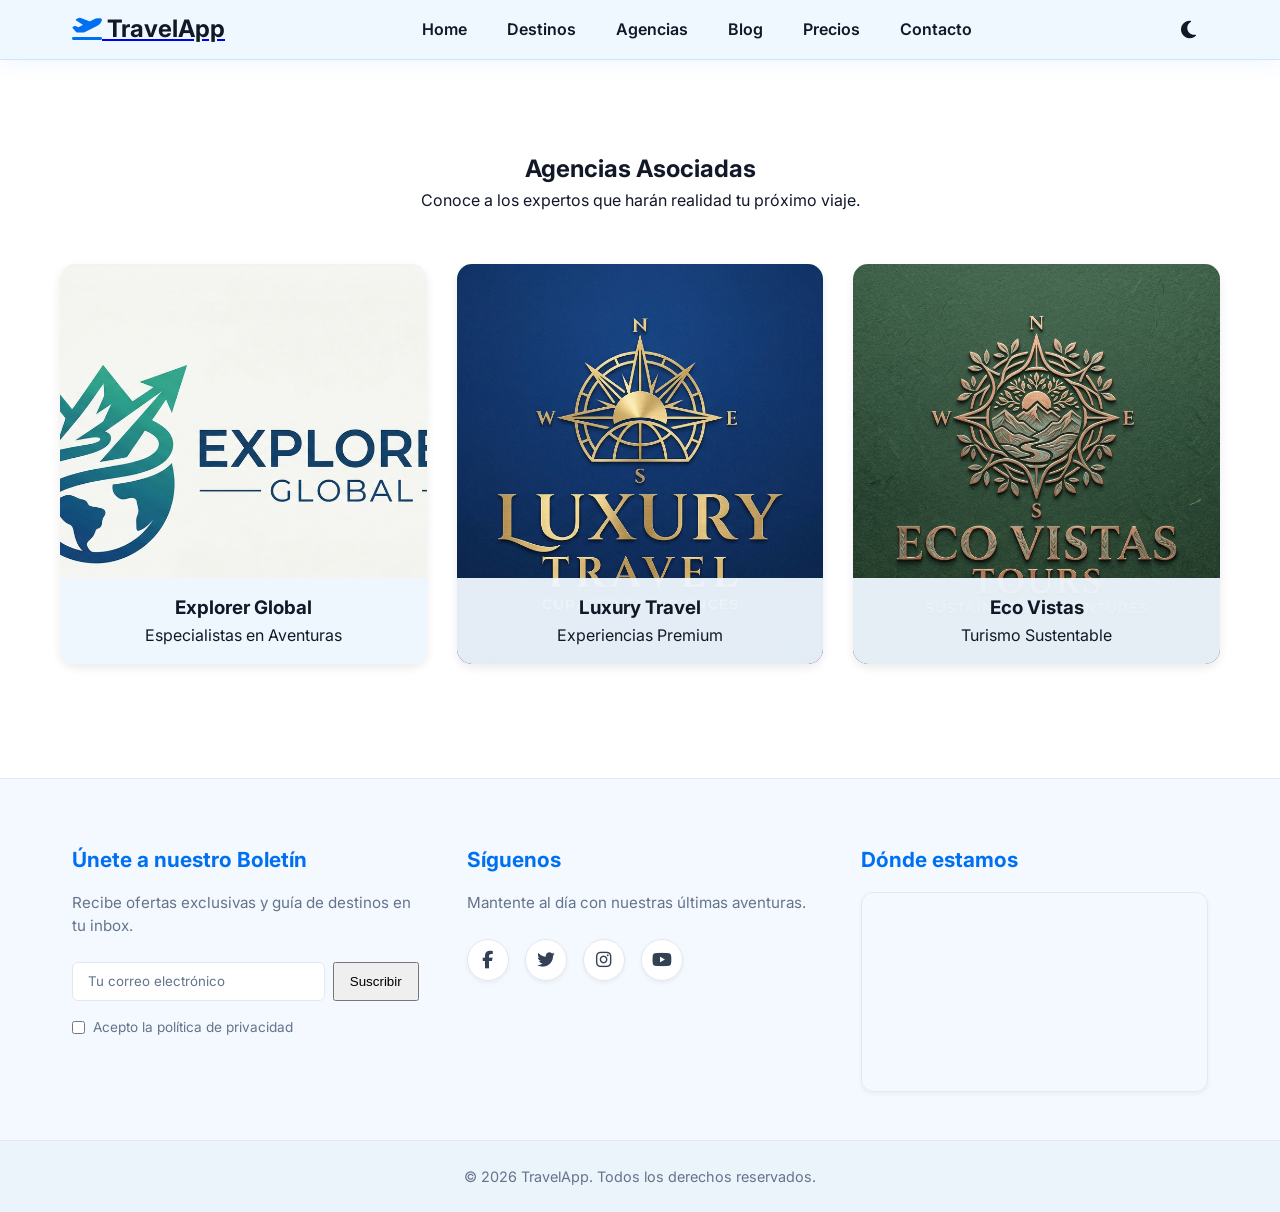
==== commit 6ee338d7: "solucionado nav" ====
--- a/vistas/agencias.html
+++ b/vistas/agencias.html
@@ -26,7 +26,8 @@
                     <li><a href="destinos.html">Destinos</a></li>
                     <li><a href="agencias.html">Agencias</a></li>
                     <li><a href="blog.html">Blog</a></li>
-
+                    <li><a href="precios.html">Precios</a></li>
+                    <li><a href="contacto.html">Contacto</a></li>
                 </ul>
                 <div class="nav-acciones">
                     <button class="btn-tema" id="btn-tema" aria-label="Cambiar modo de tema">
